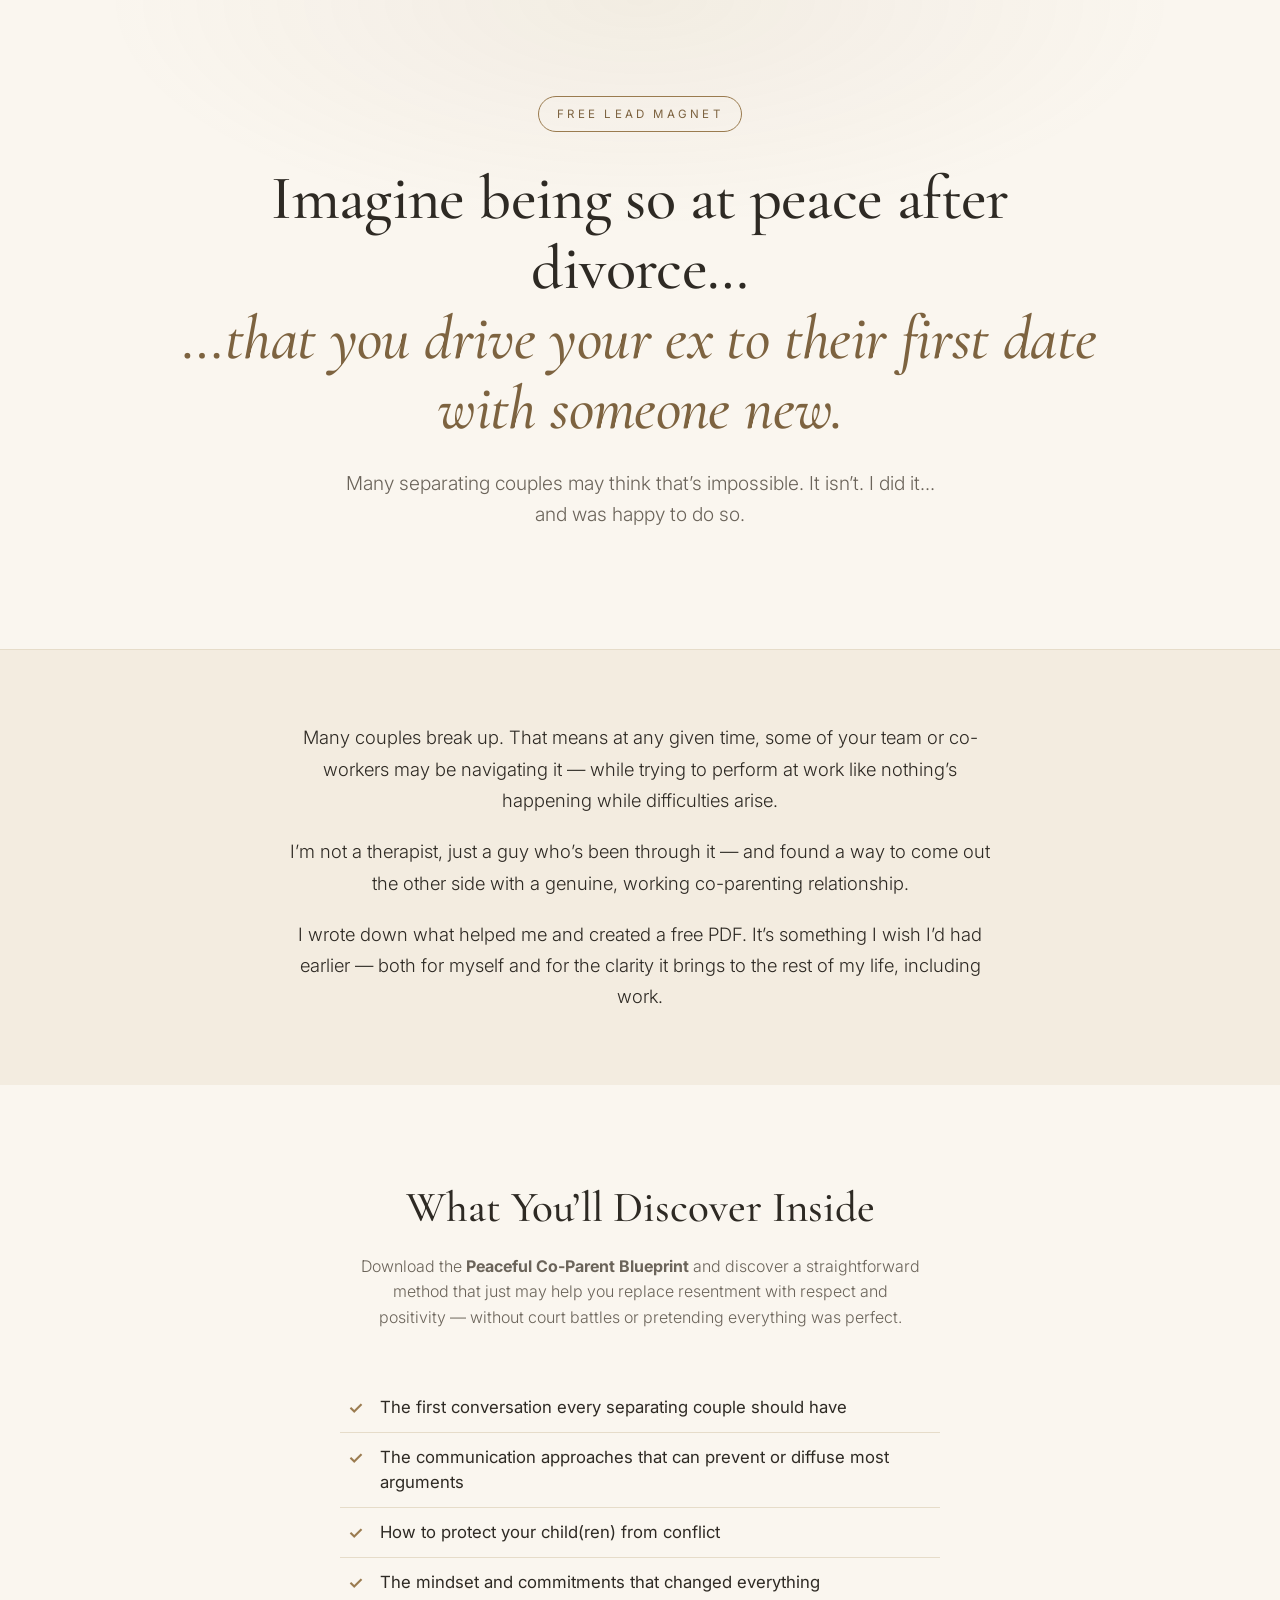
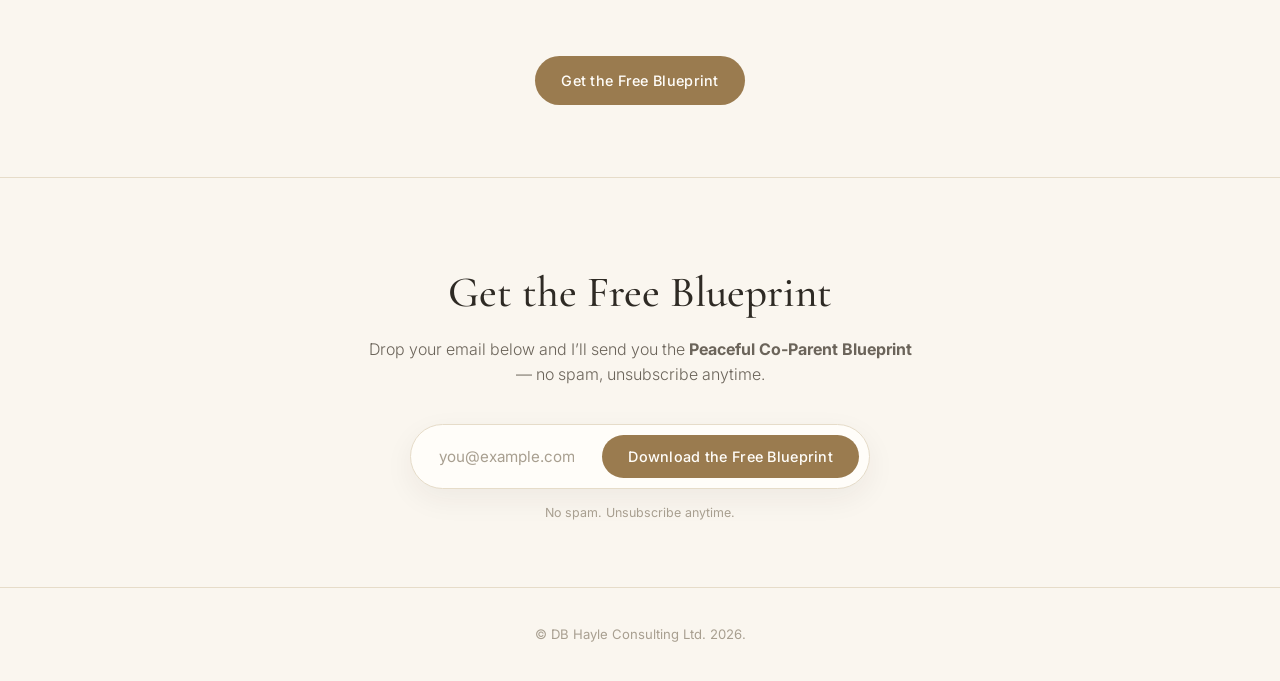
==== index.html @ 19d9d8f1 "Gender-neutral headline copy" ====
<!DOCTYPE html>
<html lang="en">
<head>
  <meta charset="UTF-8">
  <meta name="viewport" content="width=device-width, initial-scale=1.0">
  <meta name="description" content="Get the free Peaceful Co-Parent Blueprint — a straightforward method that helps you replace resentment with respect and positivity after separation.">
  <title>The Peaceful Co-Parent — Free Blueprint</title>
  <link rel="preconnect" href="https://fonts.googleapis.com">
  <link rel="preconnect" href="https://fonts.gstatic.com" crossorigin>
  <link href="https://fonts.googleapis.com/css2?family=Cormorant+Garamond:ital,wght@0,400;0,500;0,600;0,700;1,400;1,500&family=Inter:wght@300;400;500;600&display=swap" rel="stylesheet">
  <link rel="stylesheet" href="styles.css">
</head>
<body>

  <!-- ====== HERO SECTION ====== -->
  <header class="hero">
    <div class="container">
      <div class="hero-content">
        <p class="hero-badge">FREE LEAD MAGNET</p>
        <h1 class="hero-title">
          Imagine being so at peace after divorce&hellip;<br>
          <span class="hero-title-accent">&hellip;that you drive your ex to their first date with someone new.</span>
        </h1>
        <p class="hero-subtitle">
          Many separating couples may think that&rsquo;s impossible. It isn&rsquo;t. I did it&hellip; and was happy to do so.
        </p>
        </div>
      </div>
    </div>
  </header>

  <!-- ====== NARRATIVE ====== -->
  <section class="narrative">
    <div class="container">
      <p class="narrative-text">Many couples break up. That means at any given time, some of your team or co-workers may be navigating it &mdash; while trying to perform at work like nothing&rsquo;s happening while difficulties arise.</p>
      <p class="narrative-text">I&rsquo;m not a therapist, just a guy who&rsquo;s been through it &mdash; and found a way to come out the other side with a genuine, working co-parenting relationship.</p>
      <p class="narrative-text">I wrote down what helped me and created a free PDF. It&rsquo;s something I wish I&rsquo;d had earlier &mdash; both for myself and for the clarity it brings to the rest of my life, including work.</p>
    </div>
  </section>

  <!-- ====== WHAT YOU'LL DISCOVER ====== -->
  <section class="inside" id="whats-inside">
    <div class="container">
      <h2 class="section-title">What You&rsquo;ll Discover Inside</h2>
      <p class="section-desc">
        Download the <strong>Peaceful Co-Parent Blueprint</strong> and discover a straightforward method that just may help you replace resentment with respect and positivity &mdash; without court battles or pretending everything was perfect.
      </p>

      <ul class="benefits-list">
        <li class="benefits-item">The first conversation every separating couple should have</li>
        <li class="benefits-item">The communication approaches that can prevent or diffuse most arguments</li>
        <li class="benefits-item">How to protect your child(ren) from conflict</li>
        <li class="benefits-item">The mindset and commitments that changed everything</li>
      </ul>

      <div class="cta-center">
        <a href="#signup" class="btn btn-primary">Get the Free Blueprint</a>
      </div>
    </div>
  </section>

  <!-- ====== SIGNUP AT BOTTOM ====== -->
  <section class="bottom-signup" id="signup">
    <div class="container">
      <h2 class="section-title">Get the Free Blueprint</h2>
      <p class="section-desc">
        Drop your email below and I&rsquo;ll send you the <strong>Peaceful Co-Parent Blueprint</strong> &mdash; no spam, unsubscribe anytime.
      </p>
      <div class="form-wrap">
        <form id="lead-form" class="lead-form" action="#" method="GET">
          <label for="email" class="sr-only">Your email address</label>
          <input
            type="email"
            id="email"
            name="email"
            placeholder="you@example.com"
            required
            autocomplete="email"
          >
          <button type="submit" class="btn btn-primary">
            Download the Free Blueprint
          </button>
        </form>
        <p class="form-note">No spam. Unsubscribe anytime.</p>
      </div>

      <!-- Coming Soon fallback (shown if GUMROAD_URL is empty) -->
      <div class="form-wrap coming-soon" id="coming-soon" style="display:none;">
        <p class="coming-soon-text">Coming soon &mdash; drop your email below and we'll notify you the moment it's ready.</p>
        <form id="notify-form" class="lead-form" action="#" method="GET">
          <input type="email" id="notify-email" name="email" placeholder="you@example.com" required autocomplete="email">
          <button type="submit" class="btn btn-secondary">Notify Me</button>
        </form>
      </div>
    </div>
  </section>

  <!-- ====== FOOTER ====== -->
  <footer class="footer">
    <div class="container">
      <p>&copy; DB Hayle Consulting Ltd. 2026.</p>
    </div>
  </footer>

  <script src="script.js"></script>
</body>
</html>
---- styles.css ----
/* ============================================================
   The Peaceful Co-Parent — Landing Page
   Aesthetic: warm cream / beige minimalist, photography-poster feel
   Fonts: Cormorant Garamond (headings) + Inter (body)
   ============================================================ */

:root {
  --cream:        #faf6ef;
  --cream-deep:   #f3ece0;
  --ink:          #2e2a24;
  --ink-soft:     #6b645a;
  --accent:       #9a7b4f;   /* warm taupe/gold */
  --accent-deep:  #7d6340;
  --line:         #e6dcc9;
  --white:        #fffdf9;
  --serif: "Cormorant Garamond", Georgia, "Times New Roman", serif;
  --sans:  "Inter", -apple-system, BlinkMacSystemFont, "Segoe UI", sans-serif;
}

* { margin: 0; padding: 0; box-sizing: border-box; }

html { scroll-behavior: smooth; }

body {
  font-family: var(--sans);
  background: var(--cream);
  color: var(--ink);
  line-height: 1.6;
  -webkit-font-smoothing: antialiased;
}

.container {
  max-width: 980px;
  margin: 0 auto;
  padding: 0 24px;
}

.sr-only {
  position: absolute; width: 1px; height: 1px;
  clip: rect(0 0 0 0); overflow: hidden; white-space: nowrap;
}

/* ---------- HERO ---------- */
.hero {
  text-align: center;
  padding: 96px 0 80px;
  background:
    radial-gradient(ellipse 60% 50% at 50% 0%, rgba(154,123,79,0.08), transparent 70%),
    var(--cream);
  border-bottom: 1px solid var(--line);
}

.hero-badge {
  display: inline-block;
  font-size: 0.72rem;
  letter-spacing: 0.28em;
  text-transform: uppercase;
  color: var(--accent-deep);
  border: 1px solid var(--accent);
  border-radius: 999px;
  padding: 8px 18px;
  margin-bottom: 32px;
}

.hero-title {
  font-family: var(--serif);
  font-weight: 500;
  font-size: clamp(2.2rem, 5.4vw, 3.9rem);
  line-height: 1.12;
  letter-spacing: -0.01em;
  margin-bottom: 24px;
}

.hero-title-accent {
  font-style: italic;
  font-weight: 500;
  color: var(--accent-deep);
}

.hero-subtitle {
  font-weight: 300;
  font-size: clamp(1rem, 2vw, 1.2rem);
  max-width: 620px;
  margin: 0 auto 40px;
  color: var(--ink-soft);
}

.hero-subtitle strong { color: var(--ink); font-weight: 500; }

/* ---------- FORM ---------- */
.form-wrap { max-width: 460px; margin: 0 auto; }

.lead-form {
  display: flex;
  gap: 10px;
  background: var(--white);
  padding: 10px;
  border-radius: 999px;
  border: 1px solid var(--line);
  box-shadow: 0 10px 30px rgba(46, 42, 36, 0.06);
}

.lead-form input[type="email"] {
  flex: 1;
  min-width: 0;
  border: none;
  outline: none;
  background: transparent;
  font-family: var(--sans);
  font-size: 0.95rem;
  color: var(--ink);
  padding: 10px 18px;
}

.lead-form input::placeholder { color: #a89f90; }

.btn {
  display: inline-block;
  border: none;
  cursor: pointer;
  font-family: var(--sans);
  font-size: 0.9rem;
  font-weight: 500;
  letter-spacing: 0.02em;
  border-radius: 999px;
  padding: 13px 26px;
  text-decoration: none;
  transition: background 0.2s ease, transform 0.1s ease;
  white-space: nowrap;
}

.btn:active { transform: scale(0.98); }

.btn-primary {
  background: var(--accent);
  color: var(--white);
}

.btn-primary:hover { background: var(--accent-deep); }

.btn-secondary {
  background: var(--cream-deep);
  color: var(--ink);
  border: 1px solid var(--line);
}

.btn-secondary:hover { background: var(--line); }

.form-note {
  margin-top: 14px;
  font-size: 0.78rem;
  color: #a89f90;
}

.coming-soon-text {
  margin-bottom: 16px;
  font-size: 0.95rem;
  color: var(--ink-soft);
  font-style: italic;
}

/* ---------- AUTHENTICITY ---------- */
.authenticity {
  padding: 72px 0;
  background: var(--cream-deep);
  text-align: center;
}

.auth-blockquote { max-width: 640px; margin: 0 auto; }

.auth-text {
  font-family: var(--serif);
  font-size: clamp(1.5rem, 3.4vw, 2.1rem);
  font-style: italic;
  font-weight: 500;
  line-height: 1.3;
  margin-bottom: 18px;
  white-space: nowrap;
}

.auth-footer {
  font-size: 0.85rem;
  letter-spacing: 0.08em;
  text-transform: uppercase;
  color: var(--ink-soft);
}

.auth-footer strong { color: var(--ink); font-weight: 600; }

/* ---------- WHAT'S INSIDE ---------- */
.inside { padding: 88px 0 72px; text-align: center; }

.section-title {
  font-family: var(--serif);
  font-weight: 500;
  font-size: clamp(1.9rem, 4vw, 2.7rem);
  margin-bottom: 12px;
}

.section-desc {
  max-width: 560px;
  margin: 0 auto 52px;
  color: var(--ink-soft);
  font-weight: 300;
}

.cards {
  display: grid;
  grid-template-columns: repeat(2, 1fr);
  gap: 24px;
  text-align: left;
  margin-bottom: 48px;
}

.card {
  background: var(--white);
  border: 1px solid var(--line);
  border-radius: 14px;
  padding: 30px 28px;
  display: flex;
  flex-direction: column;
  gap: 10px;
  transition: box-shadow 0.25s ease, transform 0.25s ease;
}

.card:hover {
  box-shadow: 0 16px 40px rgba(46, 42, 36, 0.08);
  transform: translateY(-3px);
}

.card-title {
  font-family: var(--serif);
  font-size: 1.45rem;
  font-weight: 600;
  letter-spacing: 0.01em;
}

.card-sample {
  font-family: var(--serif);
  font-size: 1.05rem;
  font-style: italic;
  color: var(--accent-deep);
  line-height: 1.45;
}

.card-label {
  font-size: 0.85rem;
  color: var(--ink-soft);
  margin-top: auto;
  padding-top: 6px;
  border-top: 1px dashed var(--line);
}

.cta-center { text-align: center; }

/* ---------- BOTTOM SIGNUP ---------- */
.bottom-signup {
  padding: 80px 0 64px;
  text-align: center;
  background: var(--cream);
  border-top: 1px solid var(--line);
}

.bottom-signup .section-title {
  margin-bottom: 10px;
}

.bottom-signup .section-desc {
  margin-bottom: 36px;
}

/* ---------- NARRATIVE ---------- */
.narrative {
  padding: 72px 0;
  background: var(--cream-deep);
  text-align: center;
}

.narrative-text {
  font-family: var(--sans);
  font-size: clamp(1rem, 2vw, 1.15rem);
  font-weight: 300;
  line-height: 1.7;
  max-width: 700px;
  margin: 0 auto 20px;
  color: var(--ink);
}

.narrative-text:last-child {
  margin-bottom: 0;
}

/* ---------- BENEFITS LIST ---------- */
.benefits-list {
  list-style: none;
  max-width: 600px;
  margin: 0 auto 48px;
  text-align: left;
  padding: 0;
}

.benefits-item {
  position: relative;
  padding: 12px 12px 12px 40px;
  font-size: 1.05rem;
  line-height: 1.5;
  color: var(--ink);
  border-bottom: 1px solid var(--line);
}

.benefits-item:last-child {
  border-bottom: none;
}

.benefits-item::before {
  content: "\2713";
  position: absolute;
  left: 8px;
  top: 12px;
  color: var(--accent);
  font-weight: 600;
  font-size: 1.1rem;
}

/* ---------- FOOTER ---------- */
.footer {
  border-top: 1px solid var(--line);
  padding: 36px 0;
  text-align: center;
  font-size: 0.82rem;
  color: #a89f90;
}

/* ---------- RESPONSIVE ---------- */
@media (max-width: 720px) {
  .hero { padding: 72px 0 56px; }
  .cards { grid-template-columns: 1fr; }
  .lead-form { flex-direction: column; border-radius: 18px; }
  .lead-form input[type="email"] { text-align: center; padding: 12px 18px; }
  .lead-form .btn { width: 100%; }
}
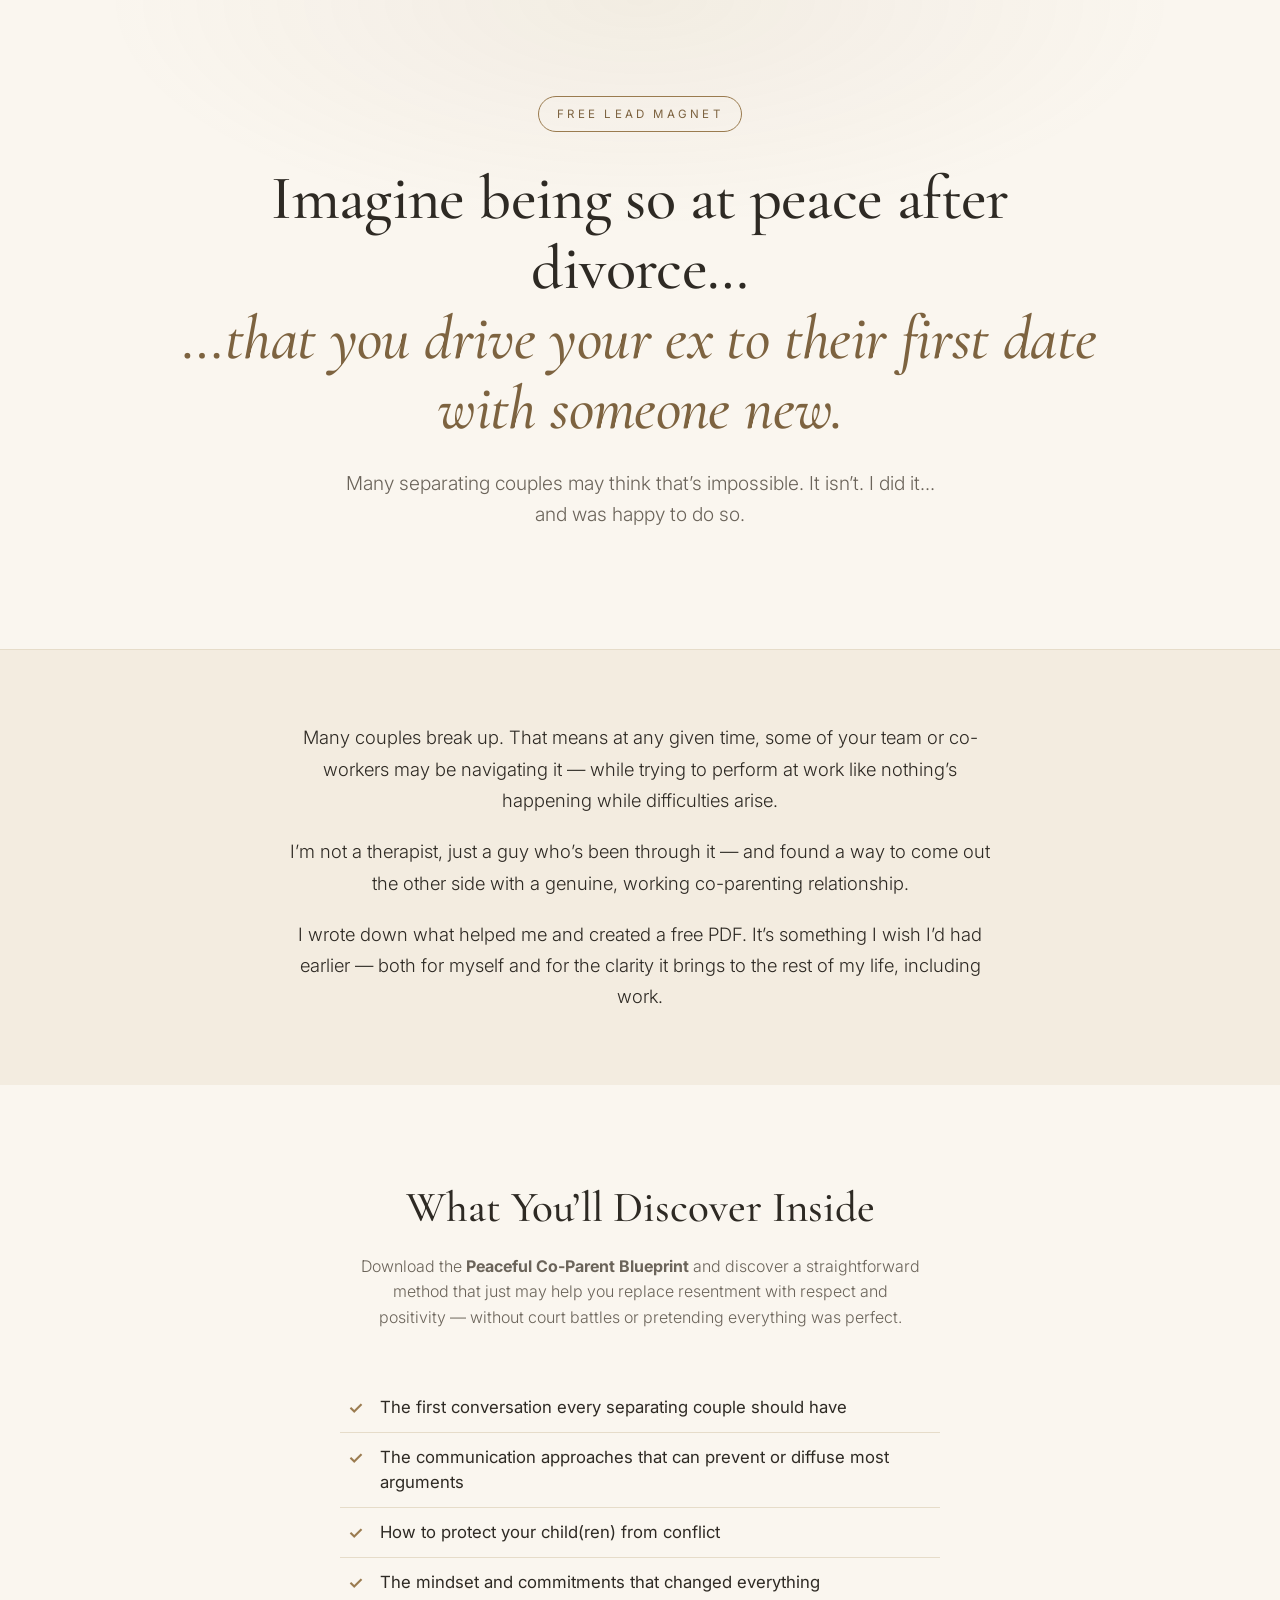
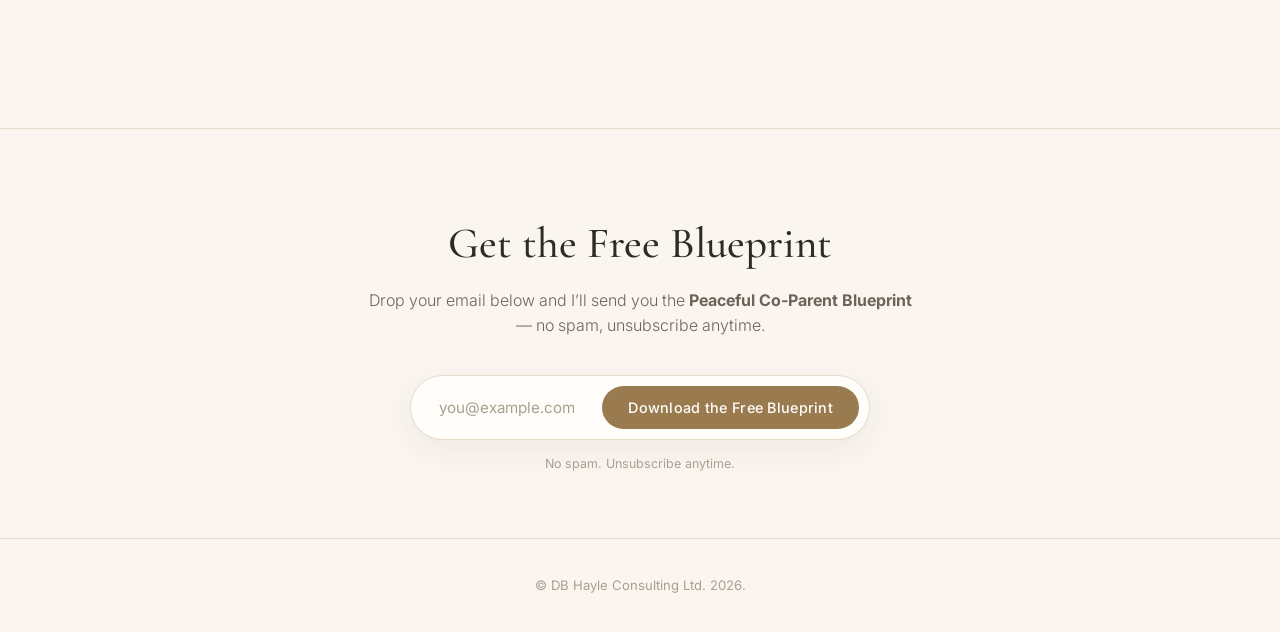
==== commit 23274d84: "Remove duplicate CTA button from What's Inside section" ====
--- a/index.html
+++ b/index.html
@@ -53,9 +53,7 @@
         <li class="benefits-item">The mindset and commitments that changed everything</li>
       </ul>
 
-      <div class="cta-center">
-        <a href="#signup" class="btn btn-primary">Get the Free Blueprint</a>
-      </div>
+      
     </div>
   </section>
 
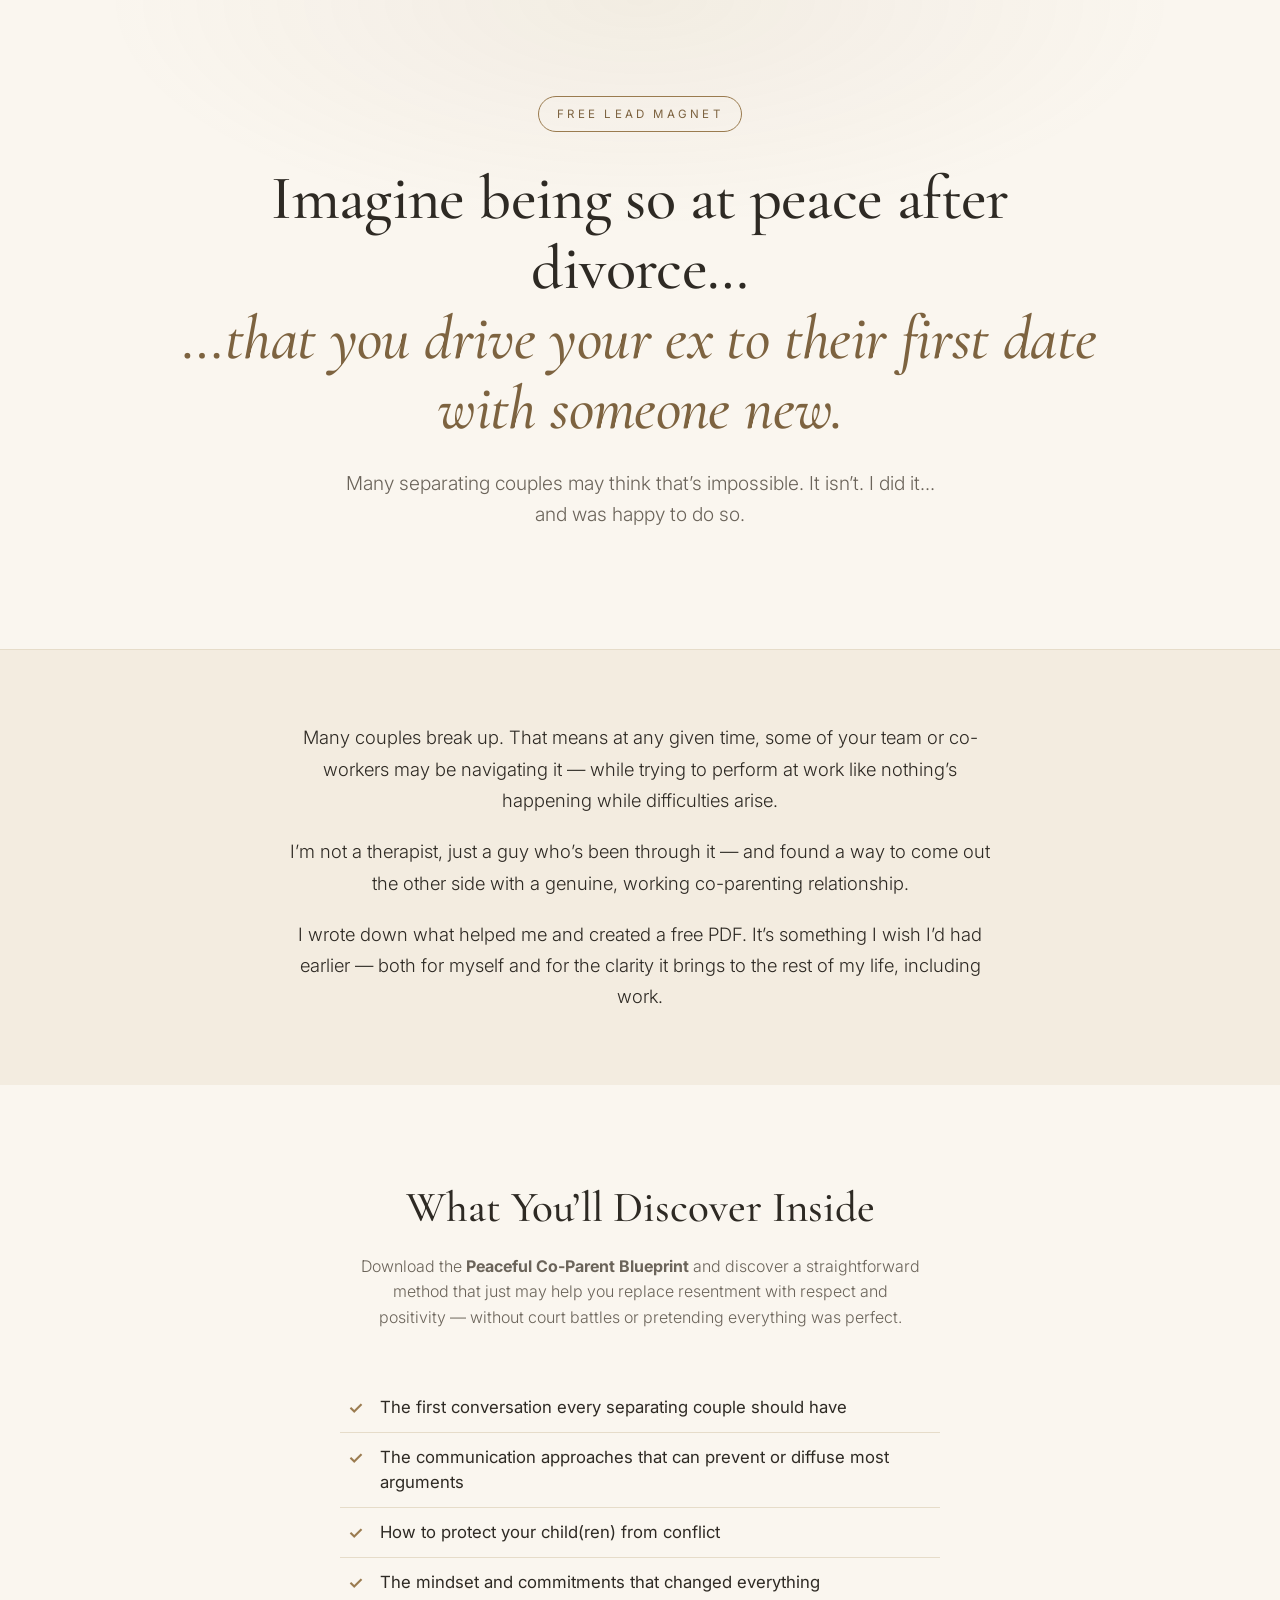
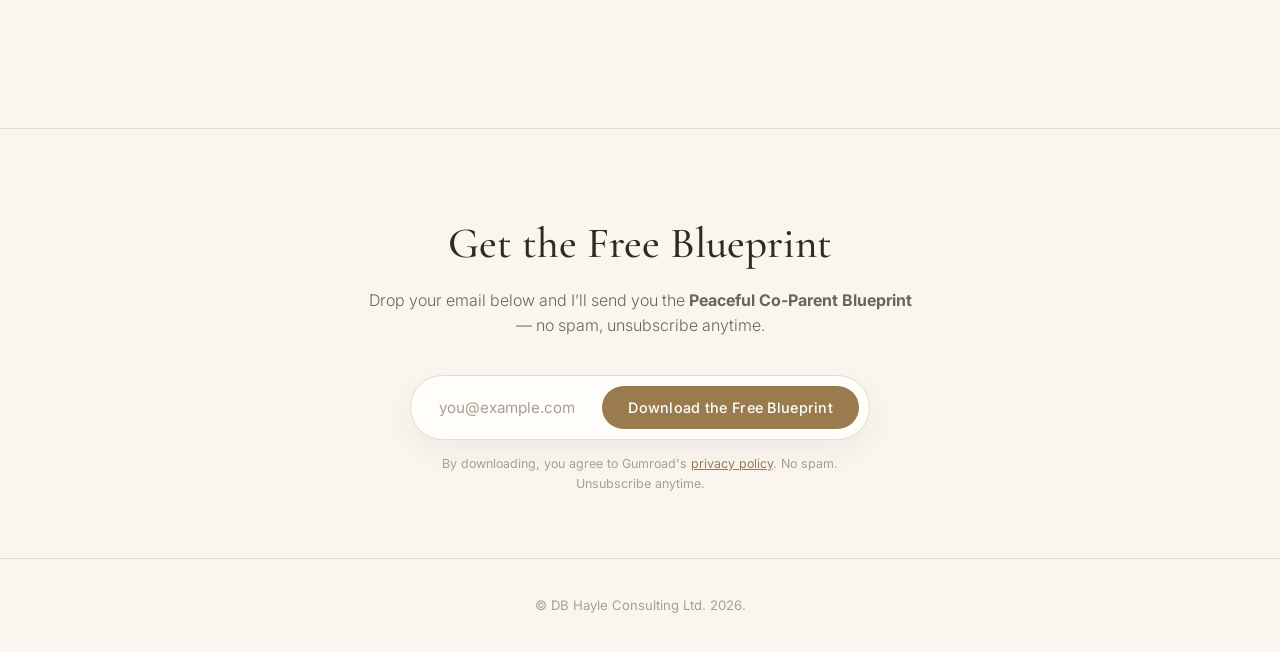
==== commit af82bb2e: "Add privacy policy reference under email form" ====
--- a/index.html
+++ b/index.html
@@ -79,7 +79,7 @@
             Download the Free Blueprint
           </button>
         </form>
-        <p class="form-note">No spam. Unsubscribe anytime.</p>
+        <p class="form-note">By downloading, you agree to Gumroad's <a href="https://gumroad.com/privacy" target="_blank" rel="noopener">privacy policy</a>. No spam. Unsubscribe anytime.</p>
       </div>
 
       <!-- Coming Soon fallback (shown if GUMROAD_URL is empty) -->
--- a/styles.css
+++ b/styles.css
@@ -152,6 +152,11 @@
   color: #a89f90;
 }
 
+.form-note a {
+  color: var(--accent);
+  text-decoration: underline;
+}
+
 .coming-soon-text {
   margin-bottom: 16px;
   font-size: 0.95rem;
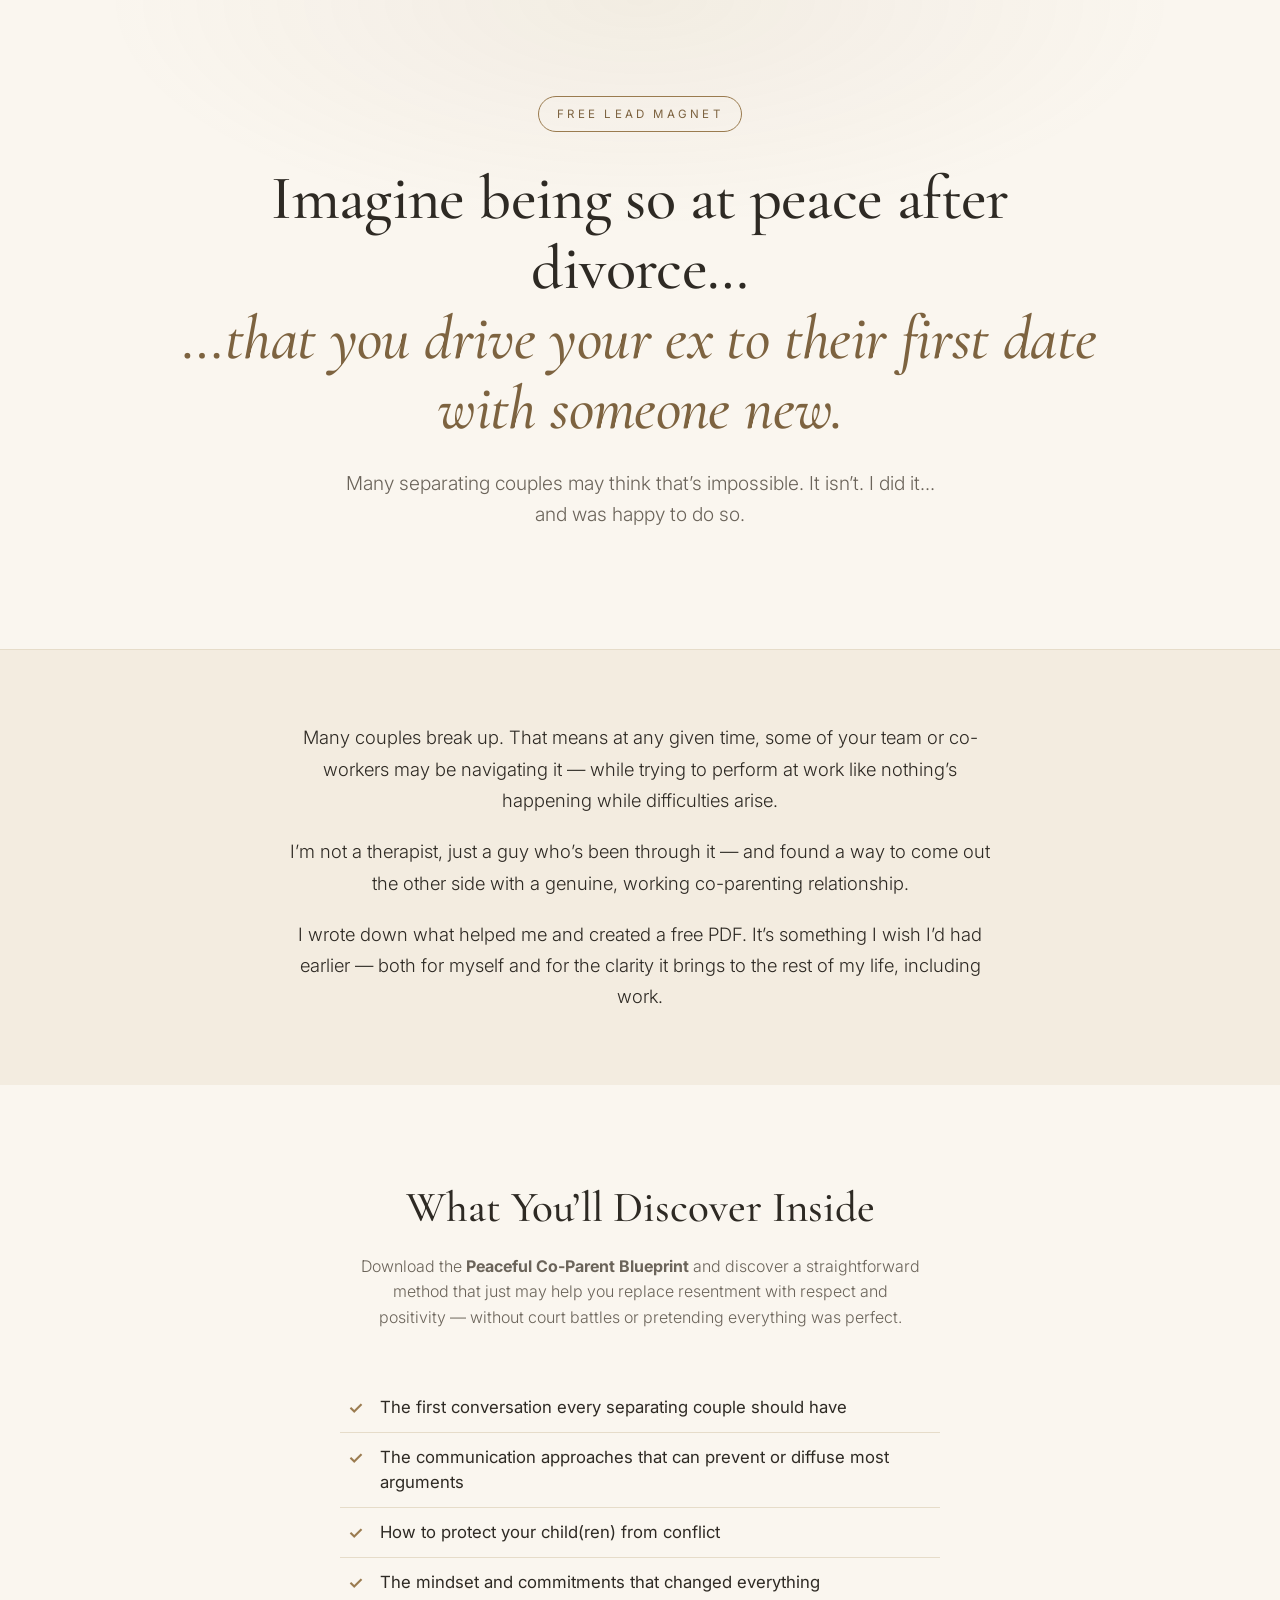
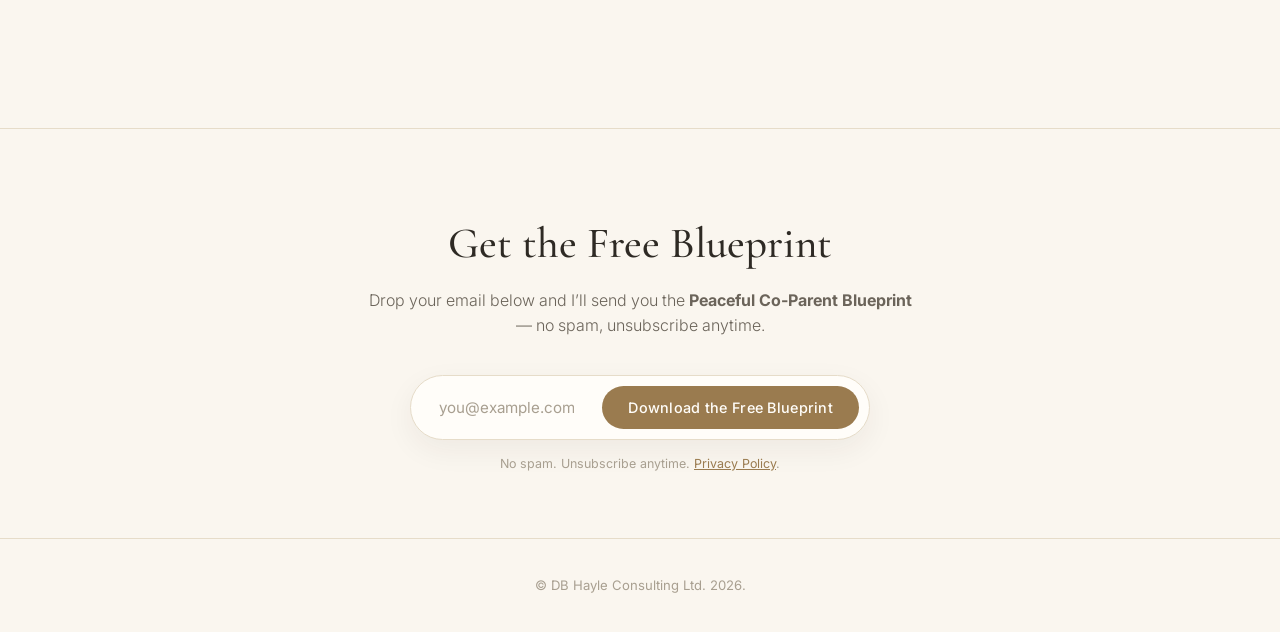
==== commit 227820d7: "One-step UX: cut Gumroad redirect, serve PDF directly - Remove Gumroad redirect flow entirely - On s" ====
--- a/index.html
+++ b/index.html
@@ -79,10 +79,10 @@
             Download the Free Blueprint
           </button>
         </form>
-        <p class="form-note">By downloading, you agree to Gumroad's <a href="https://gumroad.com/privacy" target="_blank" rel="noopener">privacy policy</a>. No spam. Unsubscribe anytime.</p>
+        <p class="form-note">No spam. Unsubscribe anytime. <a href="privacy.html" target="_blank" rel="noopener">Privacy Policy</a>.</p>
       </div>
 
-      <!-- Coming Soon fallback (shown if GUMROAD_URL is empty) -->
+      <!-- Coming Soon fallback (kept for reference) -->
       <div class="form-wrap coming-soon" id="coming-soon" style="display:none;">
         <p class="coming-soon-text">Coming soon &mdash; drop your email below and we'll notify you the moment it's ready.</p>
         <form id="notify-form" class="lead-form" action="#" method="GET">
--- a/styles.css
+++ b/styles.css
@@ -157,6 +157,40 @@
   text-decoration: underline;
 }
 
+/* ---------- DOWNLOAD SUCCESS ---------- */
+.download-success {
+  text-align: center;
+  padding: 20px 12px;
+}
+
+.success-icon {
+  font-size: 2.5rem;
+  color: var(--accent);
+  margin-bottom: 8px;
+  line-height: 1;
+}
+
+.success-text {
+  font-family: var(--serif);
+  font-size: 1.4rem;
+  font-weight: 500;
+  color: var(--ink);
+  margin-bottom: 6px;
+}
+
+.success-sub {
+  font-size: 0.9rem;
+  color: var(--ink-soft);
+  font-weight: 300;
+  line-height: 1.5;
+}
+
+.success-sub strong {
+  color: var(--ink);
+  font-weight: 500;
+  word-break: break-all;
+}
+
 .coming-soon-text {
   margin-bottom: 16px;
   font-size: 0.95rem;
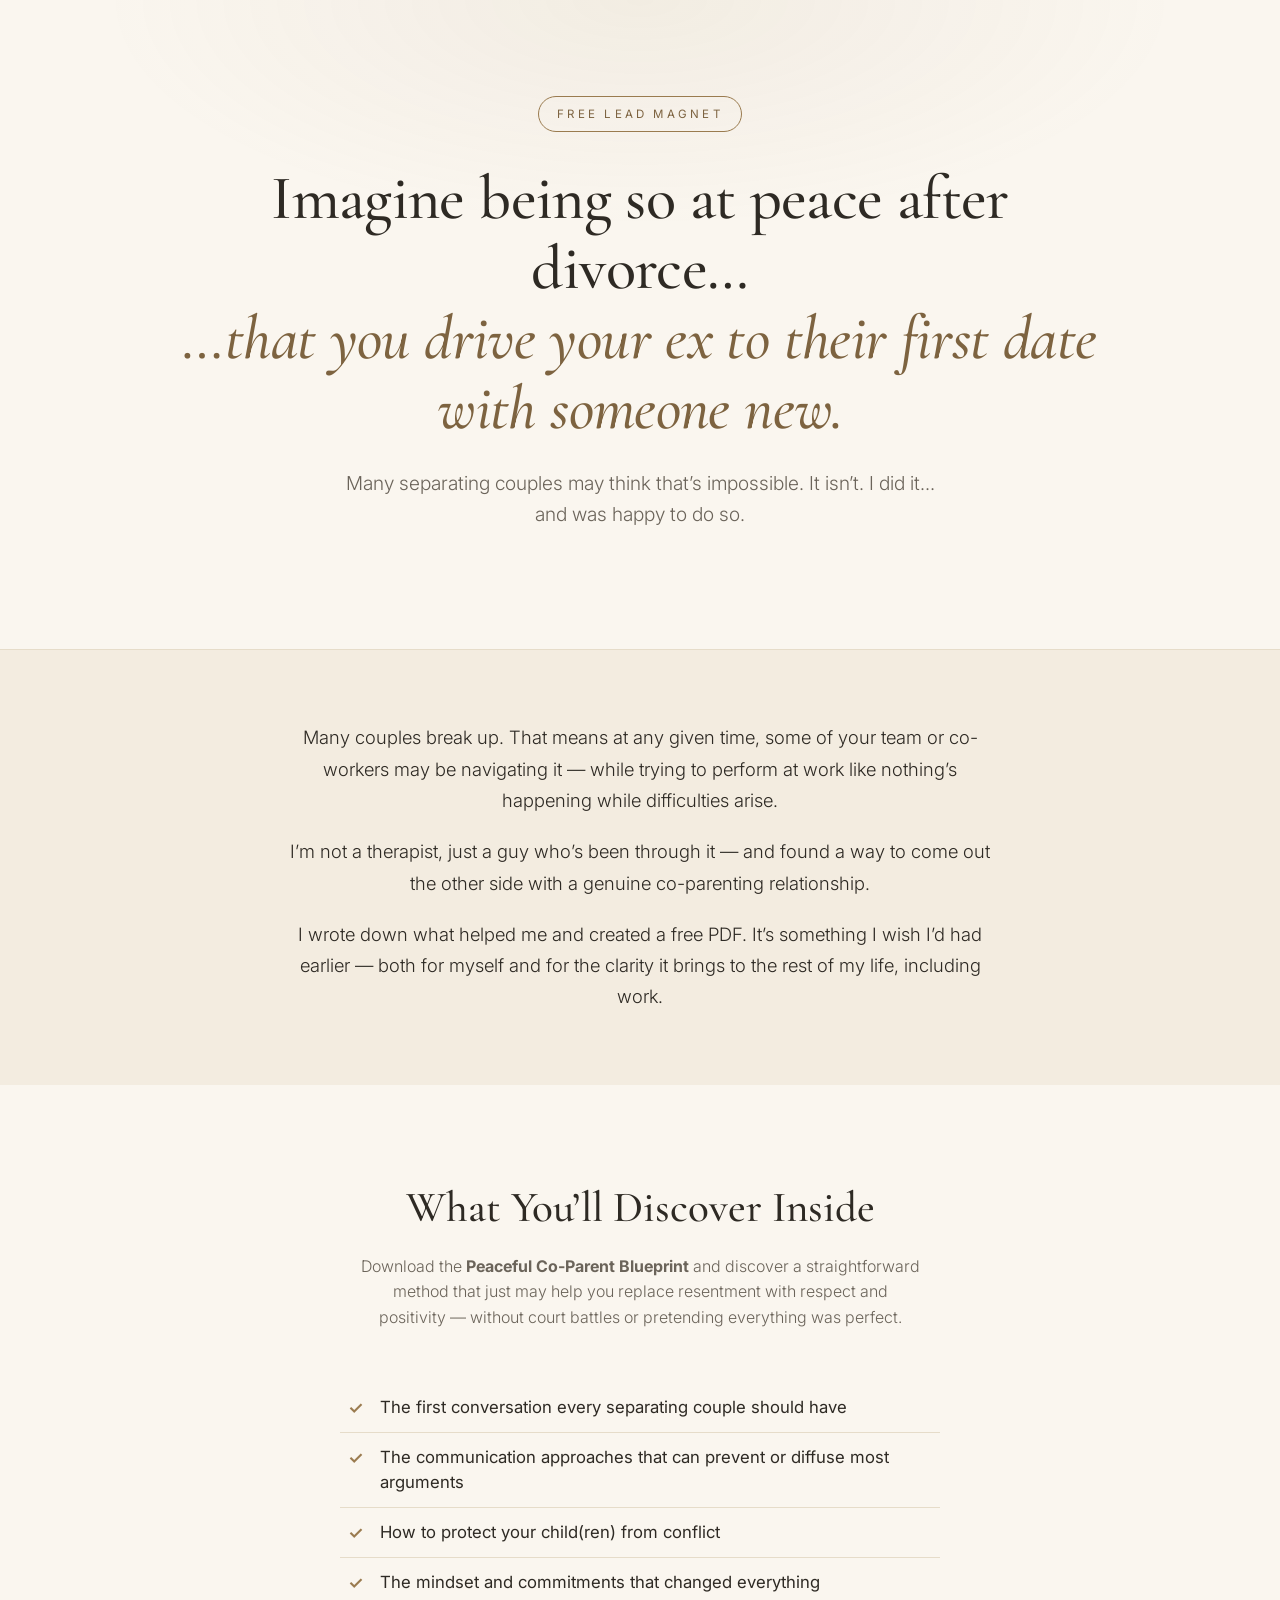
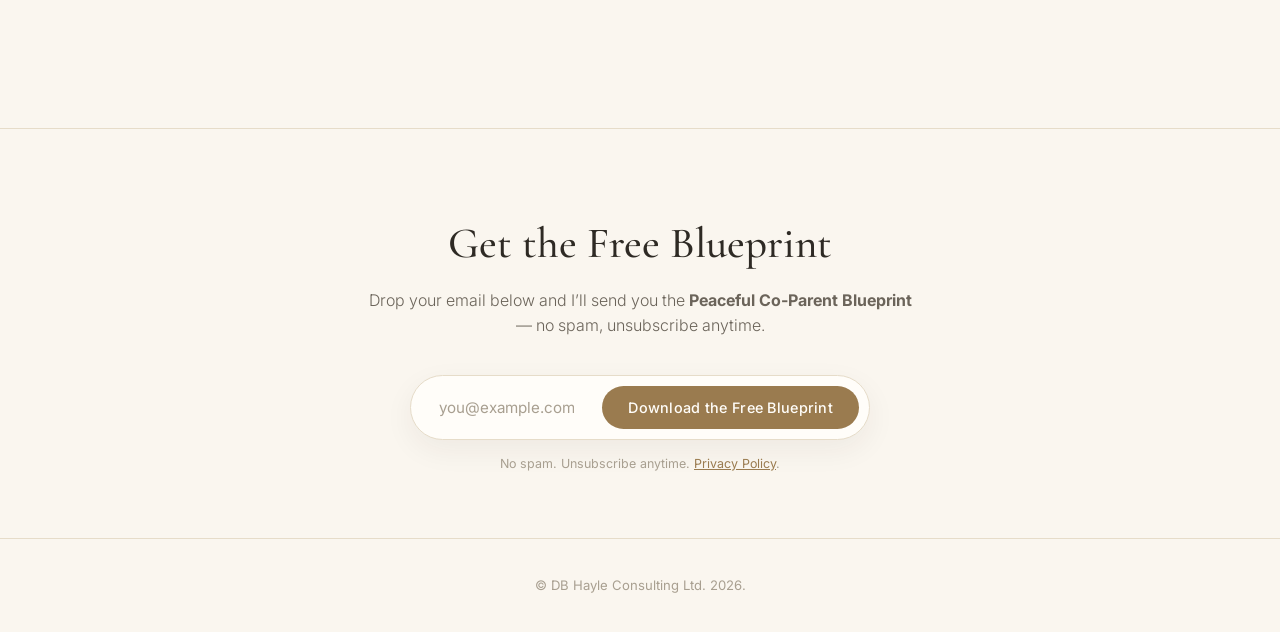
==== commit 4985d9db: "Copy: remove 'working' from co-parenting phrase" ====
--- a/index.html
+++ b/index.html
@@ -33,7 +33,7 @@
   <section class="narrative">
     <div class="container">
       <p class="narrative-text">Many couples break up. That means at any given time, some of your team or co-workers may be navigating it &mdash; while trying to perform at work like nothing&rsquo;s happening while difficulties arise.</p>
-      <p class="narrative-text">I&rsquo;m not a therapist, just a guy who&rsquo;s been through it &mdash; and found a way to come out the other side with a genuine, working co-parenting relationship.</p>
+      <p class="narrative-text">I&rsquo;m not a therapist, just a guy who&rsquo;s been through it &mdash; and found a way to come out the other side with a genuine co-parenting relationship.</p>
       <p class="narrative-text">I wrote down what helped me and created a free PDF. It&rsquo;s something I wish I&rsquo;d had earlier &mdash; both for myself and for the clarity it brings to the rest of my life, including work.</p>
     </div>
   </section>
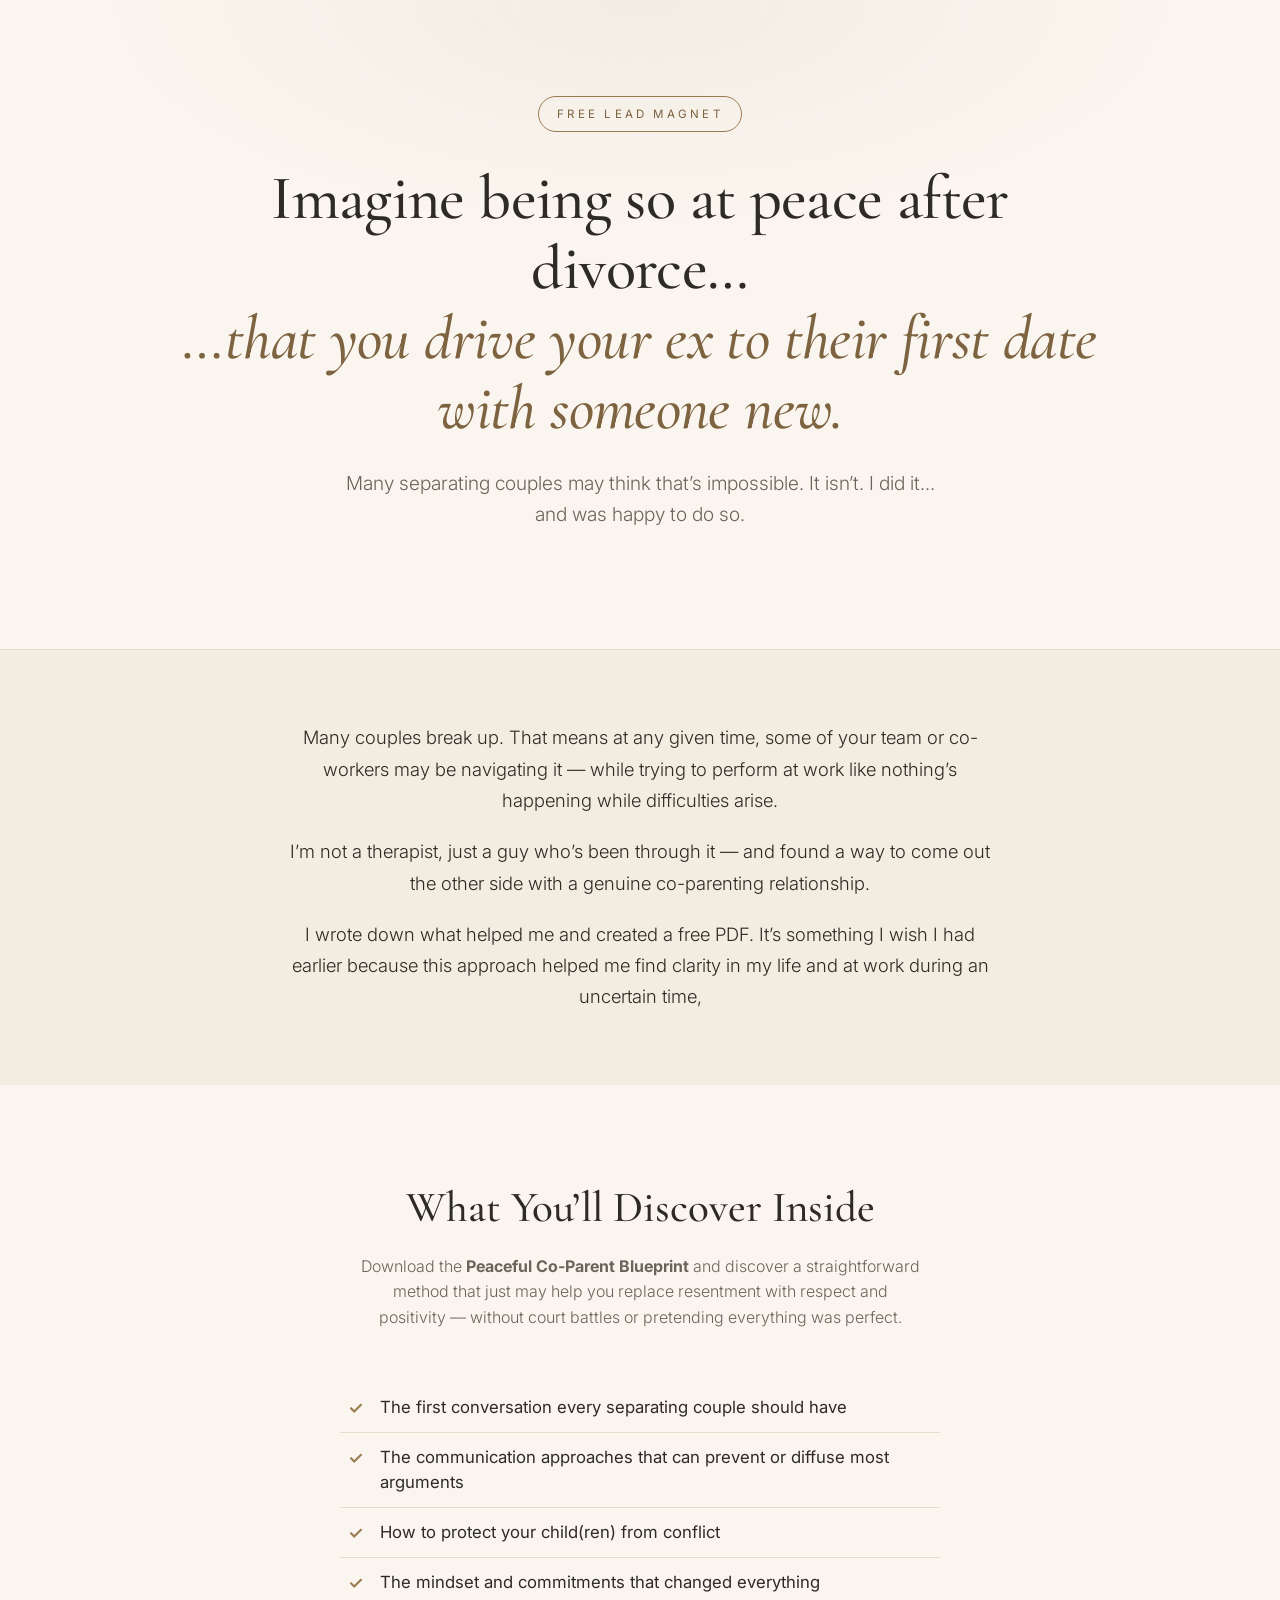
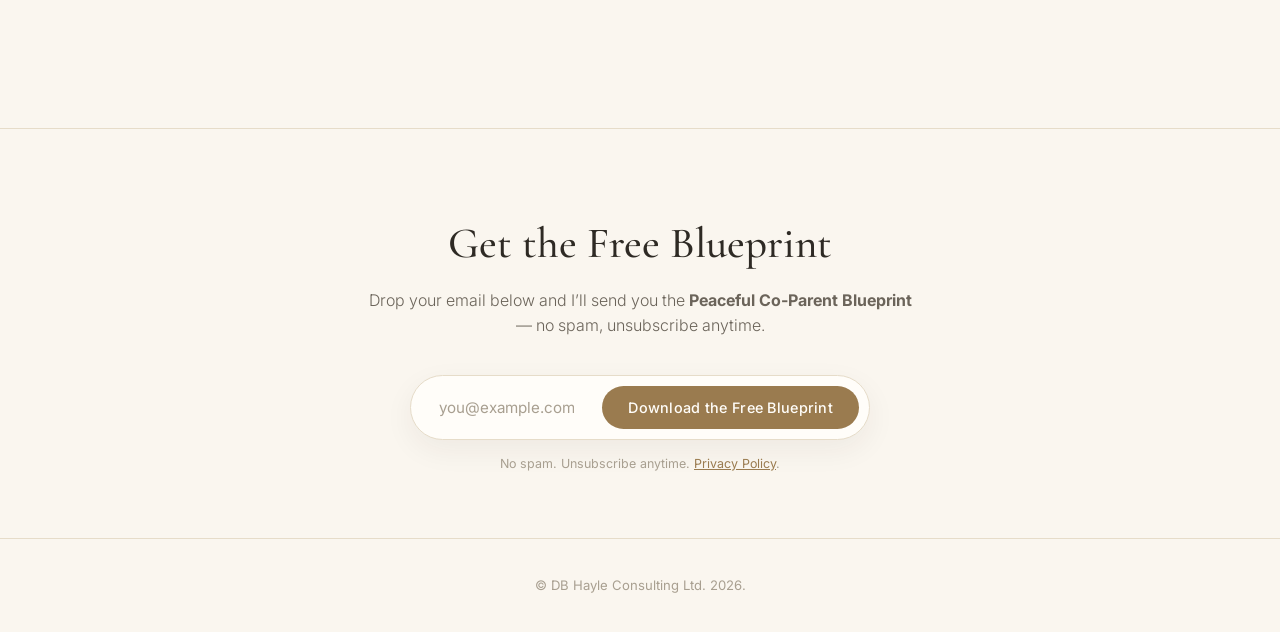
==== commit ec960814: "Update closing testimonial: clarity during an uncertain time" ====
--- a/index.html
+++ b/index.html
@@ -34,7 +34,7 @@
     <div class="container">
       <p class="narrative-text">Many couples break up. That means at any given time, some of your team or co-workers may be navigating it &mdash; while trying to perform at work like nothing&rsquo;s happening while difficulties arise.</p>
       <p class="narrative-text">I&rsquo;m not a therapist, just a guy who&rsquo;s been through it &mdash; and found a way to come out the other side with a genuine co-parenting relationship.</p>
-      <p class="narrative-text">I wrote down what helped me and created a free PDF. It&rsquo;s something I wish I&rsquo;d had earlier &mdash; both for myself and for the clarity it brings to the rest of my life, including work.</p>
+      <p class="narrative-text">I wrote down what helped me and created a free PDF. It&rsquo;s something I wish I had earlier because this approach helped me find clarity in my life and at work during an uncertain time,</p>
     </div>
   </section>
 
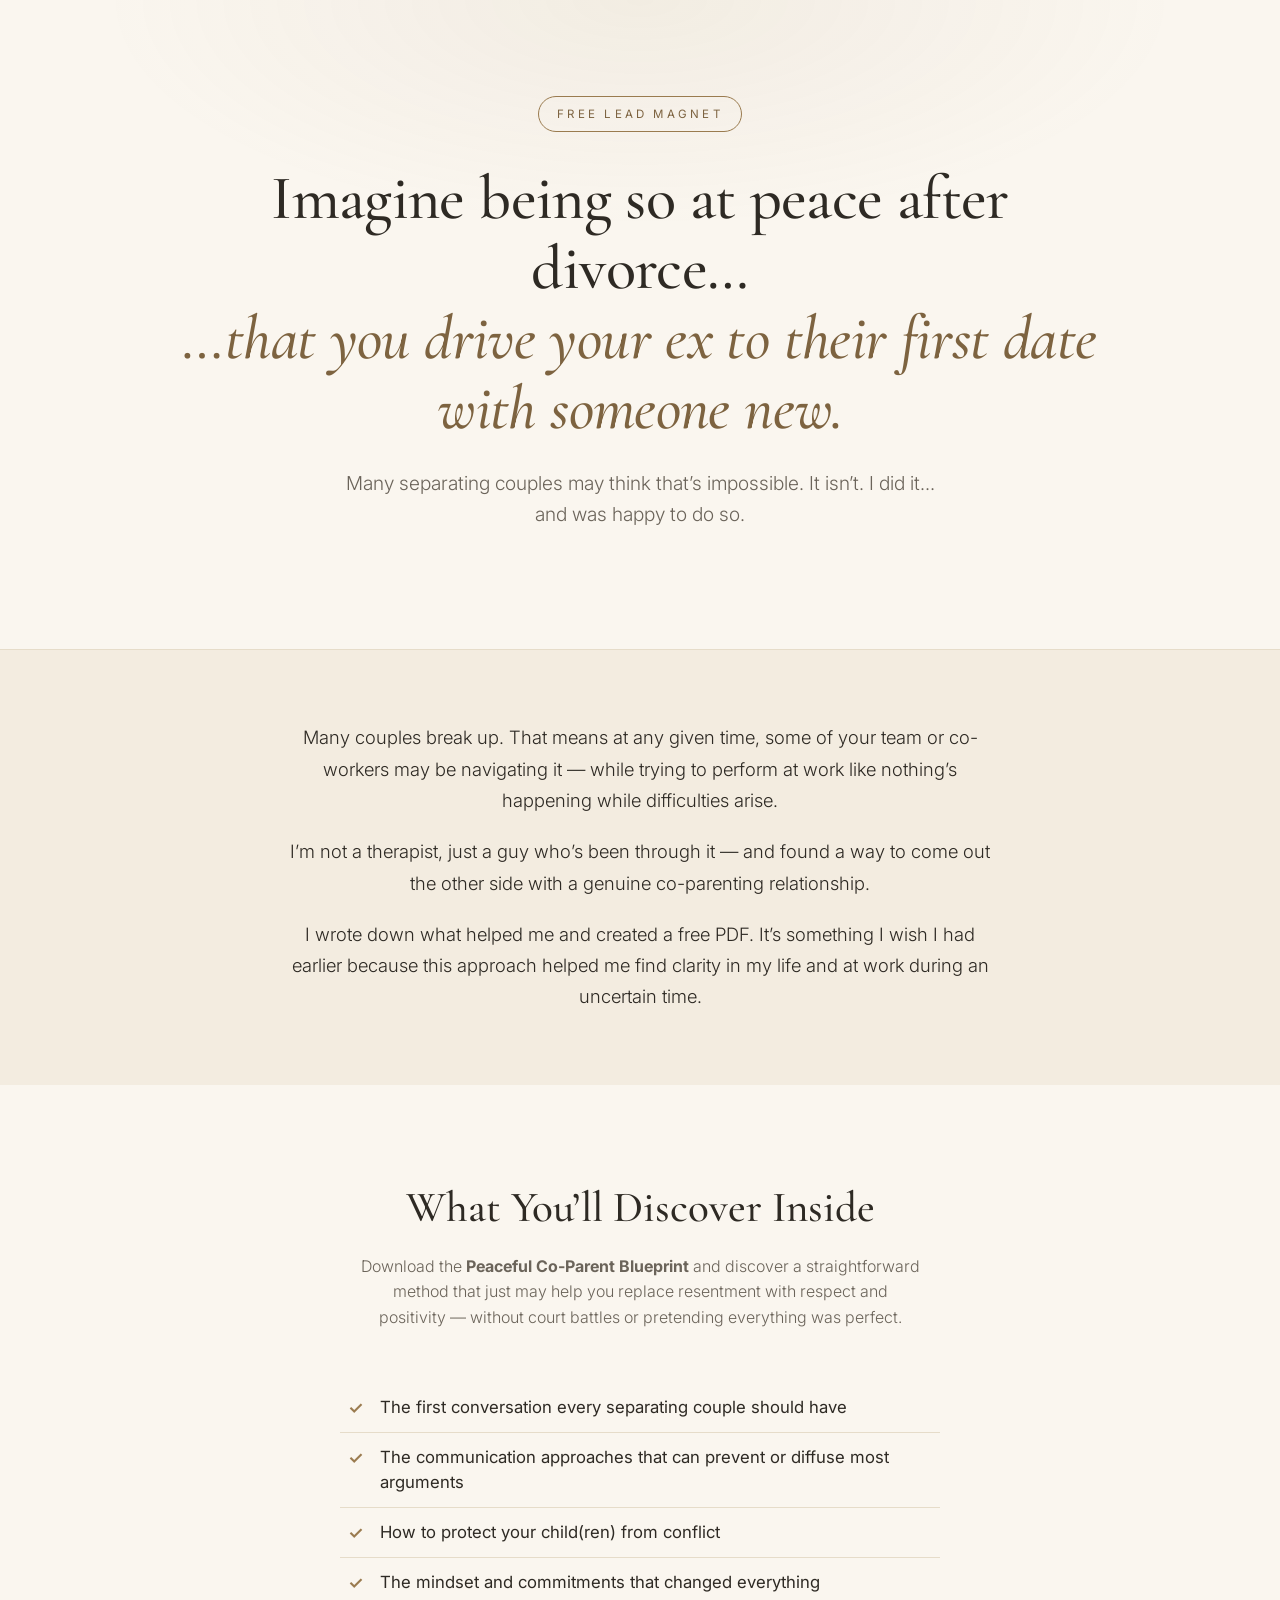
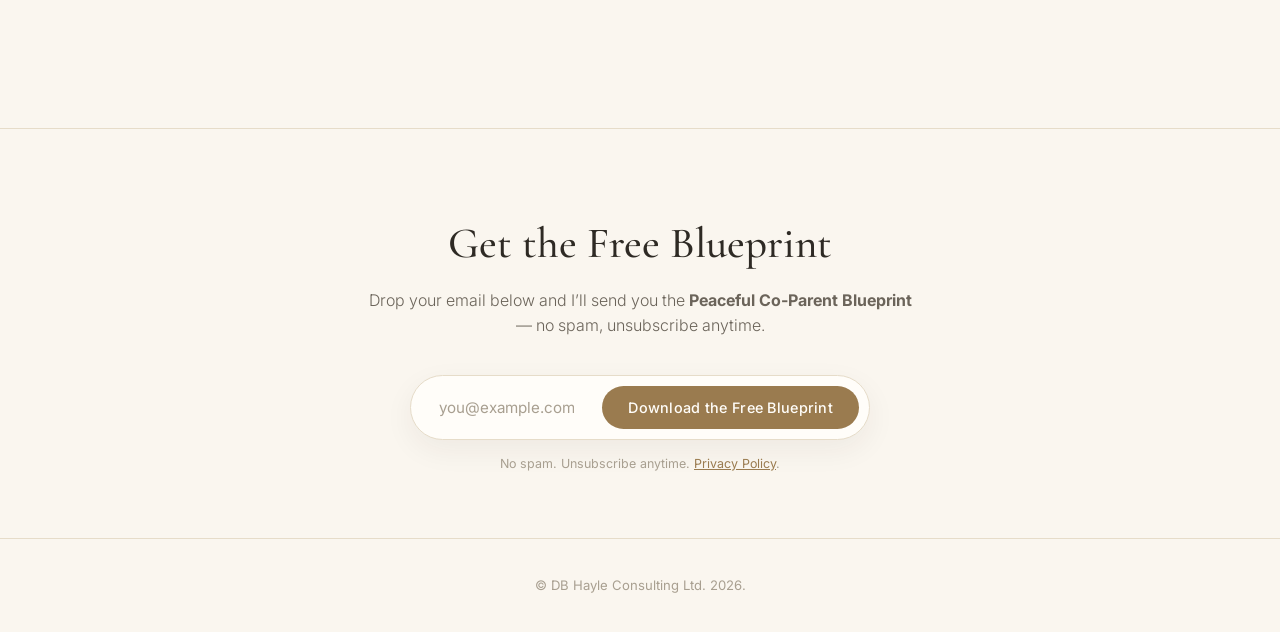
==== commit a1f81d19: "Comma → period at end of testimonial sentence" ====
--- a/index.html
+++ b/index.html
@@ -34,7 +34,7 @@
     <div class="container">
       <p class="narrative-text">Many couples break up. That means at any given time, some of your team or co-workers may be navigating it &mdash; while trying to perform at work like nothing&rsquo;s happening while difficulties arise.</p>
       <p class="narrative-text">I&rsquo;m not a therapist, just a guy who&rsquo;s been through it &mdash; and found a way to come out the other side with a genuine co-parenting relationship.</p>
-      <p class="narrative-text">I wrote down what helped me and created a free PDF. It&rsquo;s something I wish I had earlier because this approach helped me find clarity in my life and at work during an uncertain time,</p>
+      <p class="narrative-text">I wrote down what helped me and created a free PDF. It&rsquo;s something I wish I had earlier because this approach helped me find clarity in my life and at work during an uncertain time.</p>
     </div>
   </section>
 
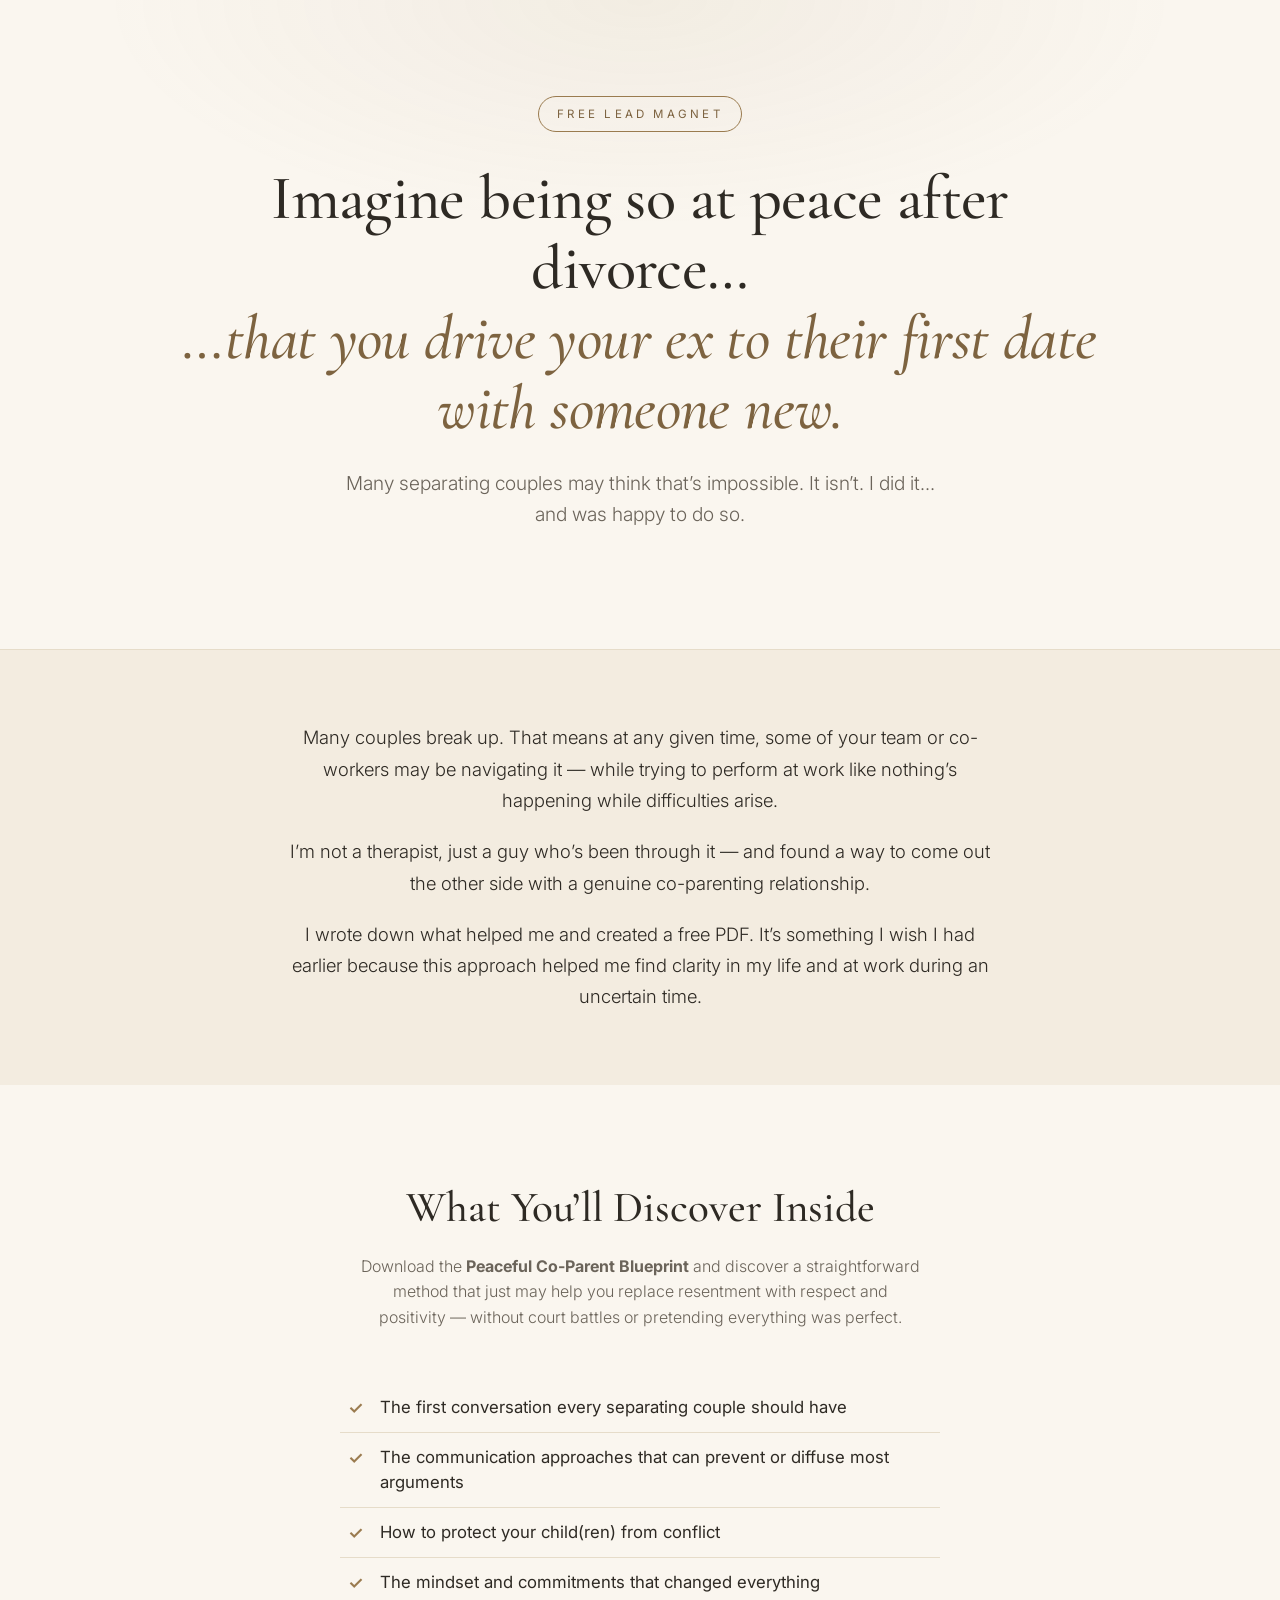
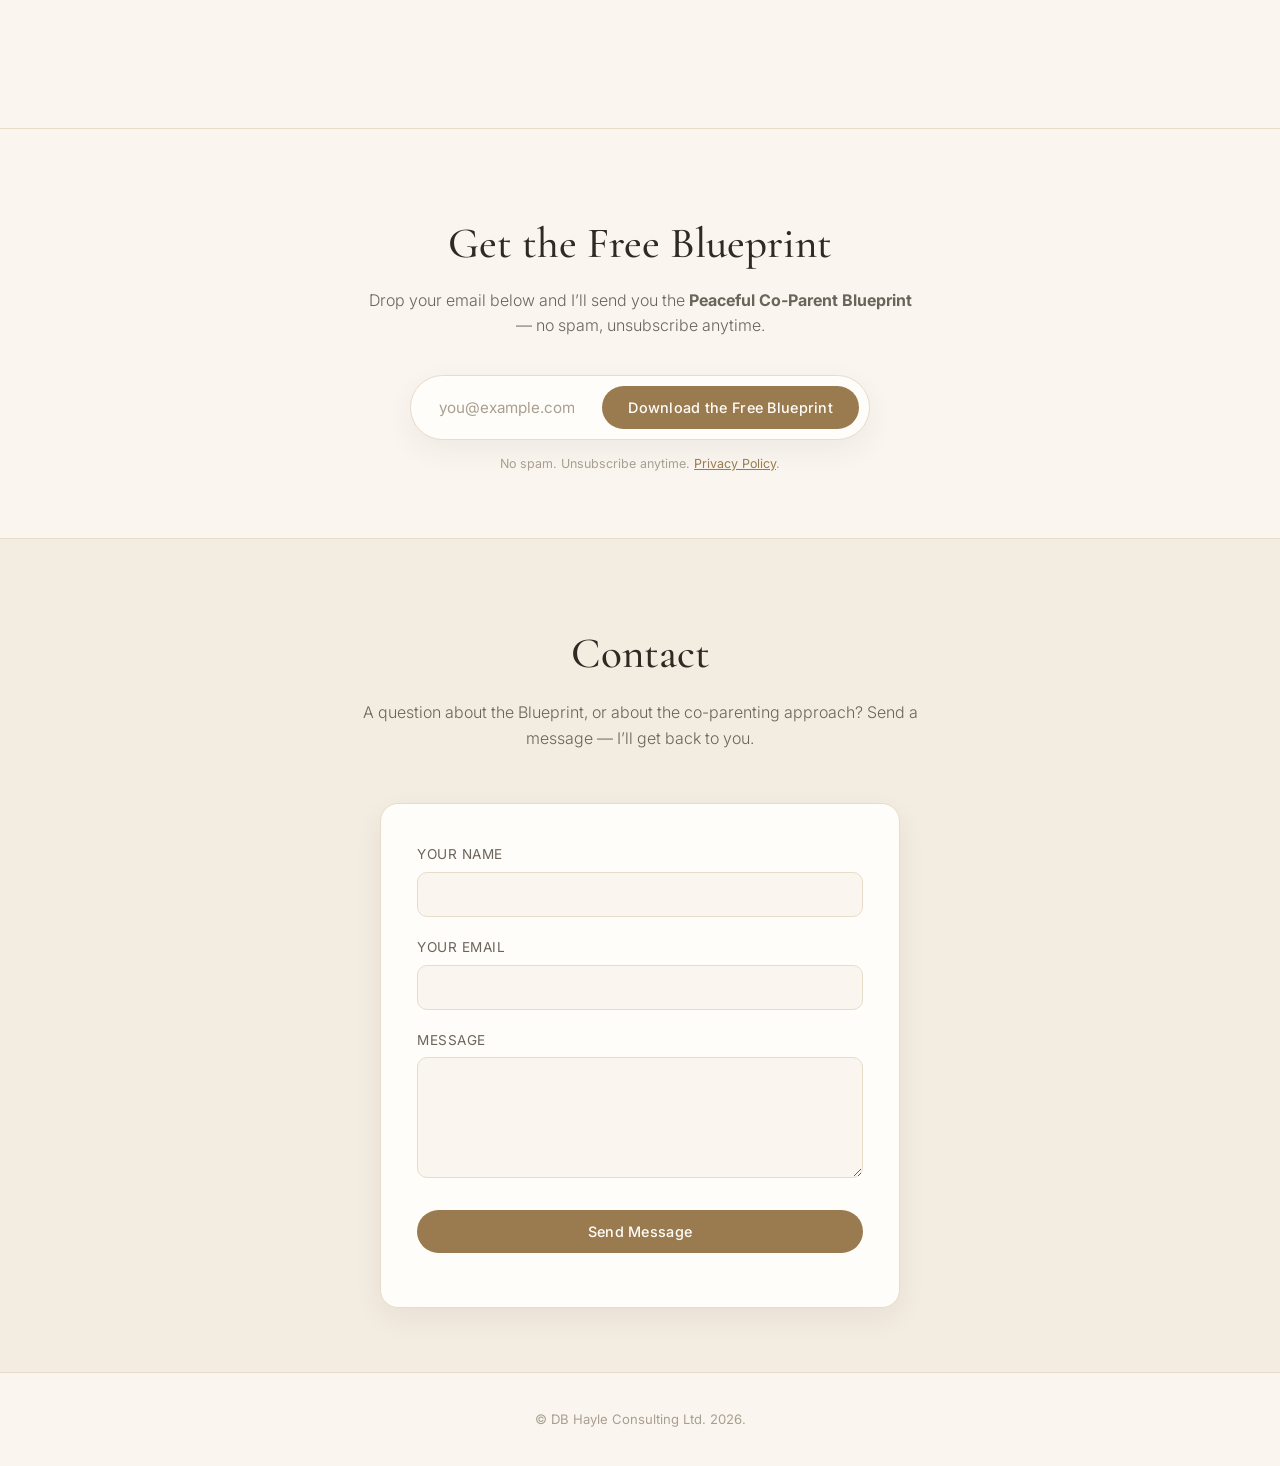
==== commit 385fb8b2: "Add Formspree contact form; fix privacy page to link to it" ====
--- a/index.html
+++ b/index.html
@@ -93,6 +93,34 @@
     </div>
   </section>
 
+  <!-- ====== CONTACT ====== -->
+  <section class="contact" id="contact">
+    <div class="container">
+      <h2 class="section-title">Contact</h2>
+      <p class="section-desc">
+        A question about the Blueprint, or about the co-parenting approach? Send a message &mdash; I&rsquo;ll get back to you.
+      </p>
+      <div class="contact-card">
+        <form id="contact-form" class="contact-form" action="https://formspree.io/f/mzepejnj" method="POST">
+          <label for="cf-name">Your name</label>
+          <input type="text" id="cf-name" name="name" required autocomplete="name">
+
+          <label for="cf-email">Your email</label>
+          <input type="email" id="cf-email" name="email" required autocomplete="email">
+
+          <label for="cf-message">Message</label>
+          <textarea id="cf-message" name="message" rows="5" required></textarea>
+
+          <input type="hidden" name="_subject" value="Peaceful Co-Parent — Contact form message">
+          <input type="text" name="_gotcha" style="display:none" tabindex="-1" autocomplete="off">
+
+          <button type="submit" class="btn btn-primary">Send Message</button>
+        </form>
+        <p class="form-status" id="contact-status" role="status"></p>
+      </div>
+    </div>
+  </section>
+
   <!-- ====== FOOTER ====== -->
   <footer class="footer">
     <div class="container">
--- a/styles.css
+++ b/styles.css
@@ -361,6 +361,67 @@
   font-size: 1.1rem;
 }
 
+/* ---------- CONTACT ---------- */
+.contact {
+  padding: 80px 0 64px;
+  background: var(--cream-deep);
+  border-top: 1px solid var(--line);
+  text-align: center;
+}
+
+.contact-card {
+  max-width: 520px;
+  margin: 0 auto;
+  background: var(--white);
+  border: 1px solid var(--line);
+  border-radius: 18px;
+  padding: 40px 36px;
+  text-align: left;
+  box-shadow: 0 10px 30px rgba(46, 42, 36, 0.06);
+}
+
+.contact-form label {
+  display: block;
+  font-size: 0.85rem;
+  letter-spacing: 0.04em;
+  text-transform: uppercase;
+  color: var(--ink-soft);
+  margin-bottom: 6px;
+}
+
+.contact-form input,
+.contact-form textarea {
+  width: 100%;
+  border: 1px solid var(--line);
+  border-radius: 10px;
+  background: var(--cream);
+  font-family: var(--sans);
+  font-size: 0.95rem;
+  color: var(--ink);
+  padding: 12px 14px;
+  margin-bottom: 20px;
+  outline: none;
+  transition: border-color 0.2s ease, box-shadow 0.2s ease;
+}
+
+.contact-form input:focus,
+.contact-form textarea:focus {
+  border-color: var(--accent);
+  box-shadow: 0 0 0 3px rgba(154, 123, 79, 0.12);
+}
+
+.contact-form textarea { resize: vertical; min-height: 120px; }
+
+.contact-form .btn { width: 100%; margin-top: 4px; }
+
+.form-status {
+  margin-top: 14px;
+  font-size: 0.9rem;
+  font-weight: 300;
+}
+.form-status.ok { color: var(--accent-deep); }
+.form-status.err { color: #b3553a; }
+
 /* ---------- FOOTER ---------- */
 .footer {
   border-top: 1px solid var(--line);
